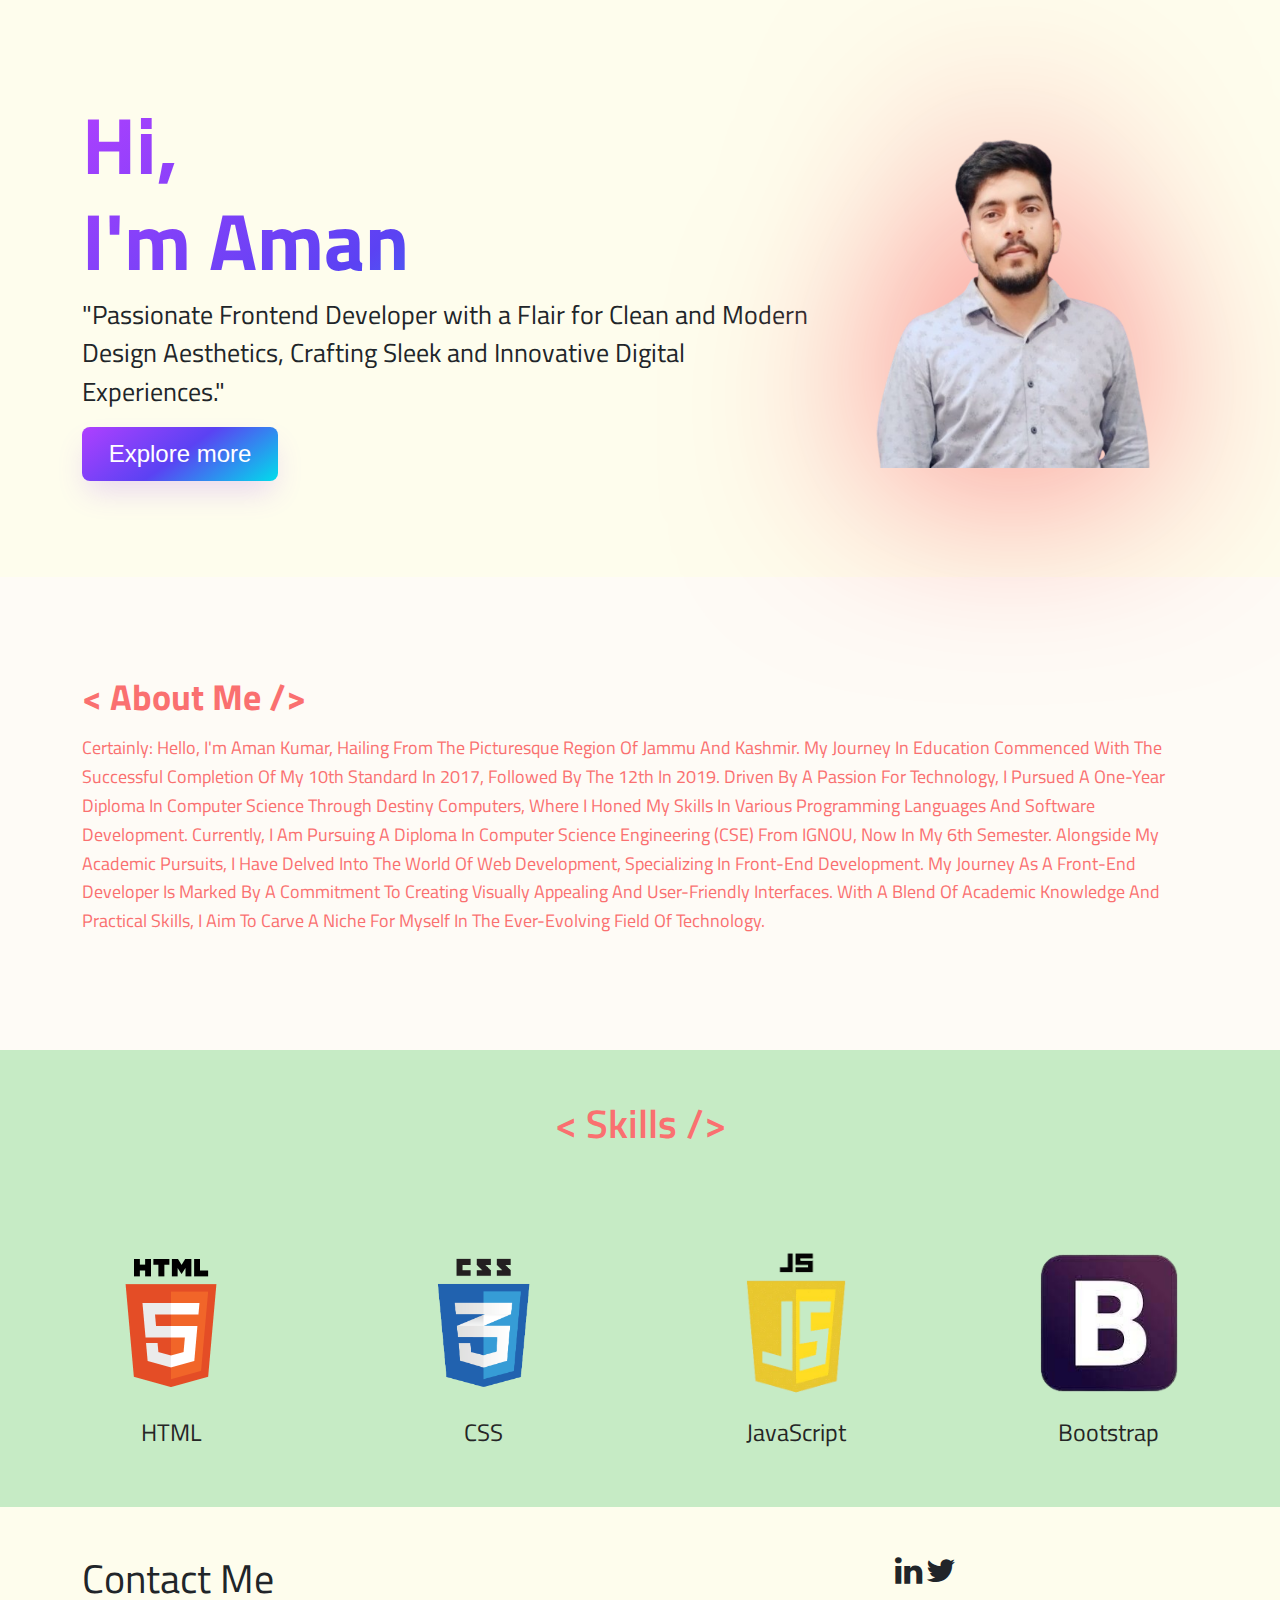
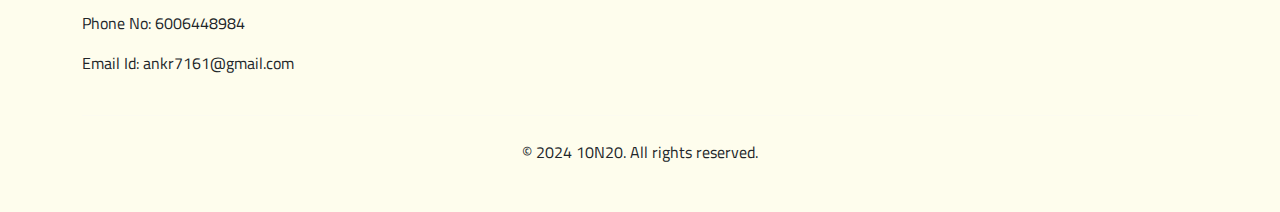
==== index.html @ c7c32749 "Add files via upload" ====
<!DOCTYPE html>
<html lang="en">
  <head>
    <meta charset="UTF-8" />
    <meta name="viewport" content="width=device-width, initial-scale=1.0" />
    <title>portfolio</title>
    <link rel="stylesheet" href="style.css" />
    <link
      href="https://cdn.jsdelivr.net/npm/bootstrap@5.3.3/dist/css/bootstrap.min.css"
      rel="stylesheet"
      integrity="sha384-QWTKZyjpPEjISv5WaRU9OFeRpok6YctnYmDr5pNlyT2bRjXh0JMhjY6hW+ALEwIH"
      crossorigin="anonymous"
    />
    <link rel="stylesheet" href="https://cdnjs.cloudflare.com/ajax/libs/font-awesome/4.7.0/css/font-awesome.min.css">

   

  </head>
  <body>
  
    <main>
      <section class="section-1 pt-5 pb-5" style="background-color: #FEFDED">
        <div class="container d-flex flex-wrap pt-5 pb-5">
          <div class="text-container col-lg-8">
            <h1>
              Hi, <br />
              I'm Aman
            </h1>
            <p>
              "Passionate Frontend Developer with a Flair for Clean and Modern
              Design Aesthetics, Crafting Sleek and Innovative Digital
              Experiences."
            </p>
            <button class="button-64">Explore more</button>
          </div>
          <div class="image-container col-lg-4">
            <img
              src="images/img-removebg-preview.png"
              alt="profilepic"
              class="image-responsive img-fluid"
            />
          </div>
        </div>
      </section>
      <!-- section2 -->
      <section class="section-2"  style="background-color: #FEFBF6;">
        <div class="container pt-5 pb-5">
          <div class="sec2-head text-left colourtext">
            <h1>< About me /></h1>
          </div>

          <div class="sec2-content text-left mt-3 colourtext">
<p>
    Certainly:
    
    Hello, I'm Aman Kumar, hailing from the picturesque region of Jammu and Kashmir. My journey in education commenced with the successful completion of my 10th standard in 2017, followed by the 12th in 2019. Driven by a passion for technology, I pursued a one-year diploma in Computer Science through Destiny Computers, where I honed my skills in various programming languages and software development. Currently, I am pursuing a diploma in Computer Science Engineering (CSE) from IGNOU, now in my 6th semester. Alongside my academic pursuits, I have delved into the world of web development, specializing in front-end development. My journey as a front-end developer is marked by a commitment to creating visually appealing and user-friendly interfaces. With a blend of academic knowledge and practical skills, I aim to carve a niche for myself in the ever-evolving field of technology.</p>
          </div>
        </div>
      </section>

      <section class="section-3 " style="background-color:  #C6EBC5">


        <div class="sec3-content">
          <div class="skill-section">
              <h1 class="heading colourtext">< Skills /></Skills></h1>
              <div class="skills-container">
                  <div class="skill-card">
                      <img src="images/html.png" class="skill-img" alt="">
                      <!-- <div class="skill-level">100%</div> -->
                      <h1 class="skill-name">HTML</h1>
                      <!-- <p class="skill-info">HTML (Hypertext Markup Language) is the standard markup language for creating web pages and web applications. It describes the structure of a web page semantically and is used along with CSS and JavaScript to enhance the appearance and functionality of web pages.</p> -->
                  </div>
                  <div class="skill-card">
                      <img src="images/css.png" class="skill-img" alt="">
                      <!-- <div class="skill-level">98%</div> -->
                      <h1 class="skill-name">CSS</h1>
                      <!-- <p class="skill-info">CSS (Cascading Style Sheets) is a style sheet language used for describing the presentation of a document written in HTML. It controls the layout, colors, fonts, and other visual aspects of a web page, allowing for the separation of content and presentation.</p> -->
                  </div>
                  <div class="skill-card">
                      <img src="images/js-removebg-preview.png" class="skill-img" alt="">
                      <!-- <div class="skill-level">70%</div> -->
                      <h1 class="skill-name">JavaScript</h1>
                      <!-- <p class="skill-info">JavaScript is a programming language commonly used in web development to create interactive effects within web browsers. It enables dynamic content, form validation, and interactive elements on web pages.</p> -->
                  </div>
                  <div class="skill-card">
                      <img src="images/download-removebg-preview (6).png" class="skill-img" alt="">
                      <!-- <div class="skill-level">69%</div> -->
                      <h1 class="skill-name">Bootstrap</h1>
                      <!-- <p class="skill-info">Bootstrap is a popular front-end framework for developing responsive and mobile-first websites. It provides pre-designed templates, CSS and JavaScript components, and utilities to streamline web development and ensure consistency across different devices and screen sizes.</p> -->
                  </div>
              </div>
          </div>
      </div>
      
      </section>
      
    </main>
    <footer  style="background-color: #FEFDED;" class=" text-dark py-5">
      <div class="container">
          <div class="row">
              <div class="col-md-6">
                  <h1>Contact Me</h1>
                  <p>Phone No: 6006448984</p>
                  <a href="mailto:ankr7161@gmail.com" class="text-dark" style="text-decoration: none;">
                      <p>Email Id: ankr7161@gmail.com</p>
                  </a>
              </div>
              <div class="col-md-6 text-center">
                  <a href="https://www.linkedin.com/in/aman-kumar-54877b290?utm_source=share&utm_campaign=share_via&utm_content=profile&utm_medium=android_app" class="text-dark"><i class="fa fa-linkedin fa-2x mr-3"></i></a>
                  <a href="https://twitter.com/AmanKumar7161" class="text-dark mt-3 mt-md-0"><i class="fa fa-twitter fa-2x mr-3"></i></a>
              </div>
          </div>
          <hr class="my-4 border-light"> <!-- Adding a decorative horizontal line -->
          <p class="text-center mb-0">© 2024 10N20. All rights reserved.</p>
      </div>
  </footer>
  
  
  

    <!-- script -->
    <script src="./script.js"></script>
    <!-- bootstrap -->
    <script
      src="https://cdn.jsdelivr.net/npm/bootstrap@5.3.3/dist/js/bootstrap.bundle.min.js"
      integrity="sha384-YvpcrYf0tY3lHB60NNkmXc5s9fDVZLESaAA55NDzOxhy9GkcIdslK1eN7N6jIeHz"
      crossorigin="anonymous"
    ></script>
  </body>
</html>
---- style.css ----
@import url('https://fonts.googleapis.com/css2?family=Fira+Code:wght@300..700&family=Manuale:ital,wght@0,300..800;1,300..800&family=PT+Sans:ital,wght@0,400;0,700;1,400;1,700&family=Poppins:ital,wght@0,100;0,200;0,300;0,400;0,500;0,600;0,700;0,800;0,900;1,100;1,200;1,300;1,400;1,500;1,600;1,700;1,800;1,900&family=Roboto:ital,wght@0,100;0,300;0,400;0,500;0,700;0,900;1,100;1,300;1,400;1,500;1,700;1,900&family=Teko:wght@300..700&family=Titillium+Web:ital,wght@0,200;0,300;0,400;0,600;0,700;0,900;1,200;1,300;1,400;1,600;1,700&display=swap');
*{
    margin: 0;
    padding: 0;
    
}
body{
    font-family: "Titillium Web", sans-serif !important;
}

html {
    scroll-behavior: smooth;
   }
.navbar{
    background-color: #252525 ;
}

.text-container > h1{
    font-size: 5rem;
    background: linear-gradient(144deg, #AF40FF, #5B42F3 50%, #00DDEB);
    -webkit-background-clip: text;
    -webkit-text-fill-color: transparent;
    /* For webkit browsers (Safari, Chrome) */
    background-clip: text;
    /* For Firefox */

    /* For Firefox */
    font-weight: 700;
}
.text-container > p {
    font-size: 1.6rem;
    font-weight: 500;
}


.button-64 {
  align-items: center;
  background-image: linear-gradient(144deg,#AF40FF, #5B42F3 50%,#00DDEB);
  border: 0;
  border-radius: 8px;
  box-shadow: rgba(151, 65, 252, 0.2) 0 15px 30px -5px;
  box-sizing: border-box;
  color: #FFFFFF;
  display: flex;
  font-family: Phantomsans, sans-serif;
  font-size: 20px;
  justify-content: center;
  line-height: 1em;
  max-width: 100%;
  min-width: 140px;
  padding: 15px ;
  text-decoration: none;
  user-select: none;
  -webkit-user-select: none;
  touch-action: manipulation;
  white-space: nowrap;
  cursor: pointer;
}

.button-64:active,
.button-64:hover {
  outline: 0;
}

.button-64 span {
  background-color: rgb(5, 6, 45);
  padding: 16px 24px;
  border-radius: 6px;
  width: 100%;
  height: 100%;
  transition: 300ms;
}

.button-64:hover span {
  background: none;
}

@media (min-width: 768px) {
  .button-64 {
    font-size: 24px;
    min-width: 196px;
  }
}
.colourtext{
    color: #FA7070 !important;
}

.image-responsive{
   filter:  drop-shadow(0px 0px 100px #FA7070)
}


/* section 2code */
.skill-card .skill-level{
    background: #14121228;
    border-color: #161414;
    color: #f7efef;
    
}





.section-2 {
    background-color: #f8f9fa; /* Light gray background color */
    padding: 50px 0; /* Padding for the top and bottom */
  }

  .sec2-head h1 {
     /* Blue color for the heading */
    font-size: 36px; /* Larger font size for the heading */
    text-transform: capitalize;
    font-weight: 700;

  }

  .sec2-content {
    font-size: 18px; /* Font size for the content */
    line-height: 1.6; /* Line height for better readability */
    color: #343a40; /* Text color */
    text-transform: capitalize;
    font-weight: 500;
  
  }
  /* skiills */
  .skill-section {
    position: relative;
    padding: 50px 0;
}

.heading {
    text-align: center;
    font-size: 40px;

    text-transform: capitalize;
    font-weight: 600;
    margin-bottom: 100px;
}

.skills-container {
    width: 100%;
    max-width: 1200px;
    margin: auto;
    display: grid;
    grid-template-columns: repeat(auto-fit, minmax(250px, 1fr));
    grid-gap: 50px;
    color: #fff;
}

.skill-card {
    position: relative;
}

.skill-img {
    display: block;
    margin: auto;
    height: 150px;
}

.skill-name {
    font-size: 24px;
    font-weight: 500;
    text-align: center;
    text-transform: capitalize;
    margin: 20px 0 10px;
    color: #252525;
}

.skill-info {
    text-align: center;
    opacity: 0.7;
    font-size: 16px;
    line-height: 24px;
}

.skill-level {
    position: absolute;
    top: -20px;
    right: 10px;
    width: 100px;
    height: 100px;
    display: flex;
    justify-content: center;
    align-items: center;
    font-size: 18px;
    border-radius: 50%;
    border: 8px solid;
}

@media (max-width: 768px) {
    .heading {
        font-size: 32px;
        margin-bottom: 30px;
    }

    .skills-container {
        grid-gap: 30px;
    }

    .skill-name {
        font-size: 20px;
        margin: 15px 0 5px;
    }

    .skill-info {
        font-size: 14px;
        line-height: 20px;
    }

    .skill-level {
        width: 80px;
        height: 80px;
        font-size: 16px;
    }
}
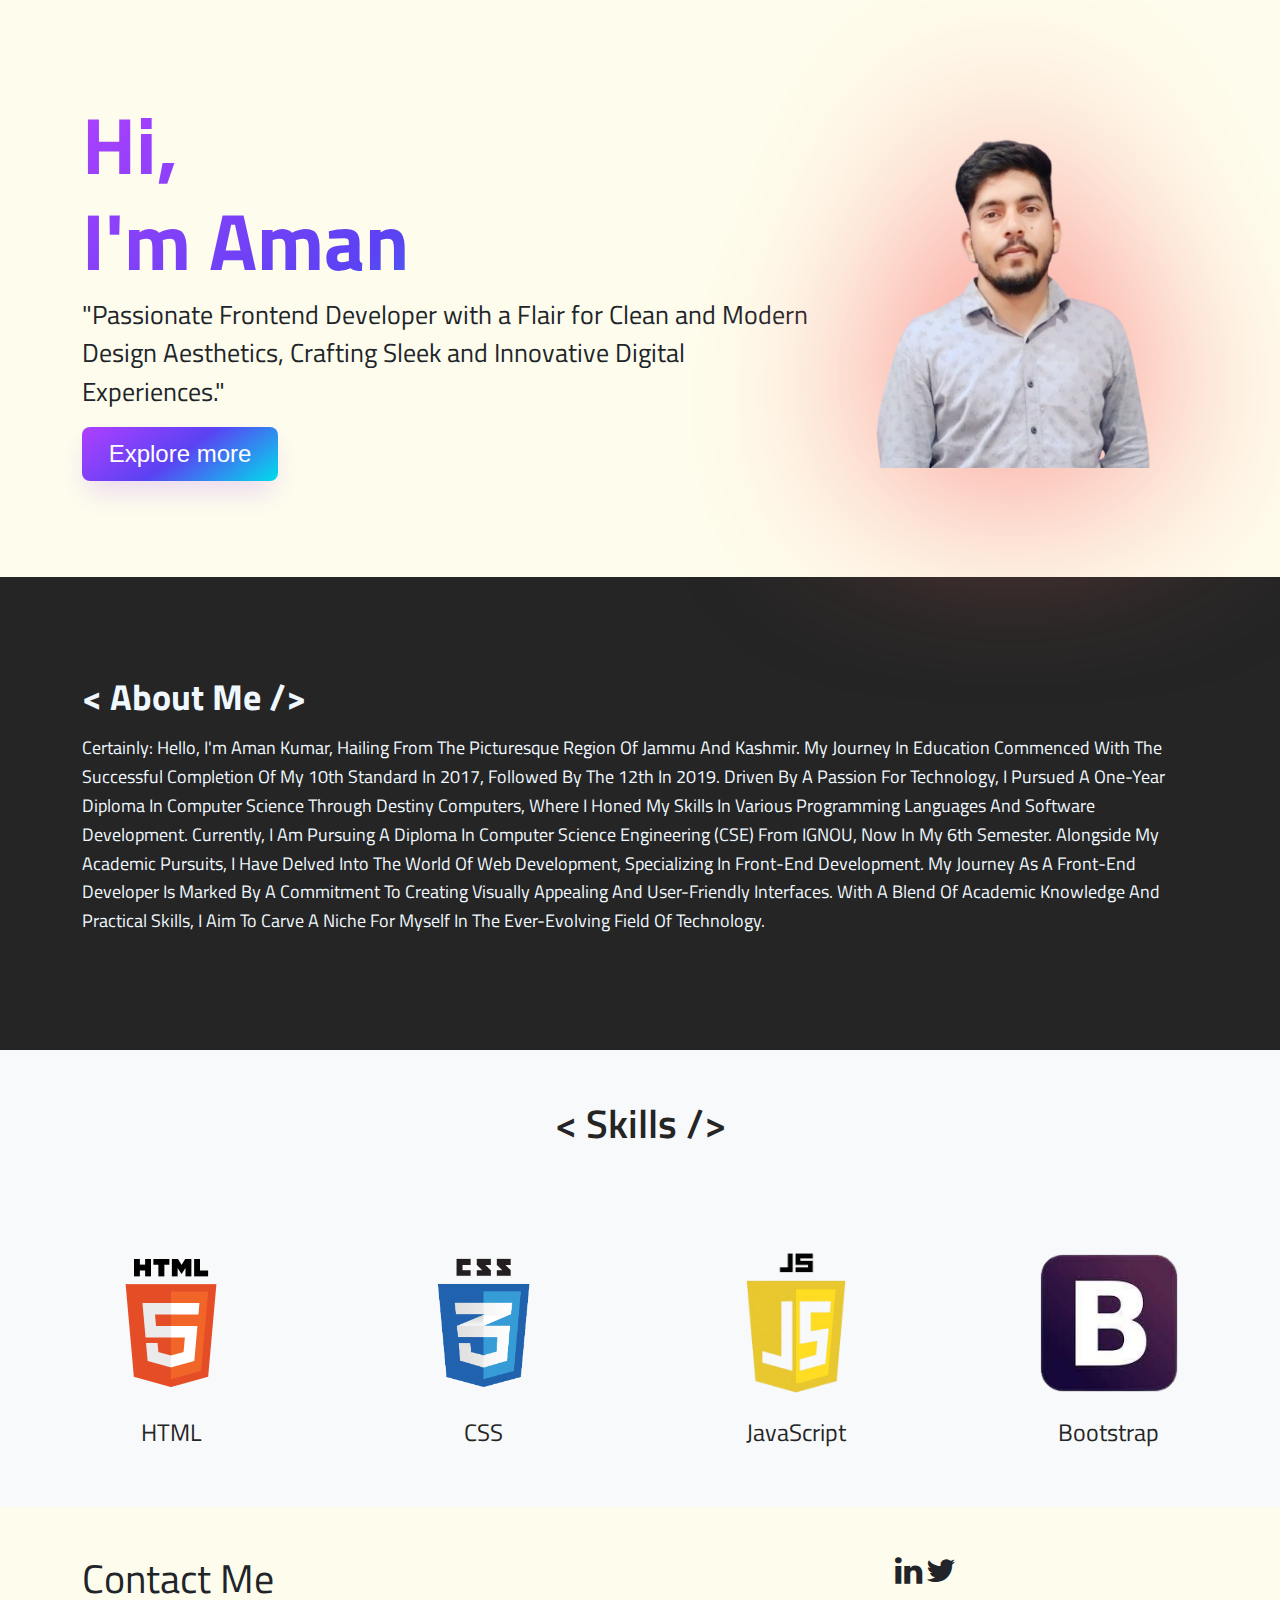
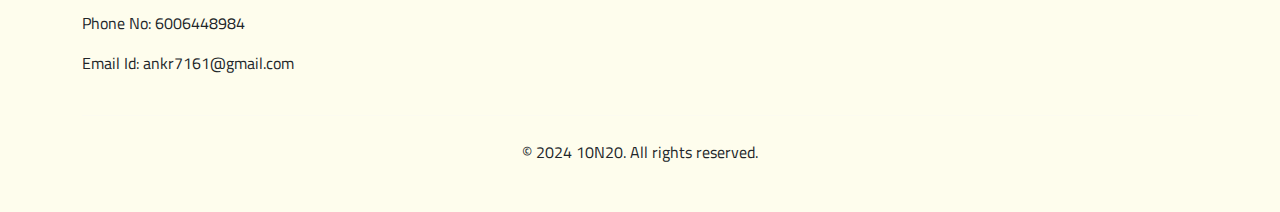
==== commit aaafc017: "Add files via upload" ====
--- a/index.html
+++ b/index.html
@@ -58,12 +58,12 @@
         </div>
       </section>
 
-      <section class="section-3 " style="background-color:  #C6EBC5">
+      <section class="section-3 " style="background-color:  #f8f9fa">
 
 
         <div class="sec3-content">
           <div class="skill-section">
-              <h1 class="heading colourtext">< Skills /></Skills></h1>
+              <h1 class="heading colourtext-1">< Skills /></Skills></h1>
               <div class="skills-container">
                   <div class="skill-card">
                       <img src="images/html.png" class="skill-img" alt="">
@@ -121,6 +121,8 @@
 
     <!-- script -->
     <script src="./script.js"></script>
+   
+
     <!-- bootstrap -->
     <script
       src="https://cdn.jsdelivr.net/npm/bootstrap@5.3.3/dist/js/bootstrap.bundle.min.js"
--- a/style.css
+++ b/style.css
@@ -84,7 +84,10 @@
   }
 }
 .colourtext{
-    color: #FA7070 !important;
+    color: aliceblue !important;
+}
+.colourtext-1{
+    color: #252525;
 }
 
 .image-responsive{
@@ -105,8 +108,10 @@
 
 
 .section-2 {
-    background-color: #f8f9fa; /* Light gray background color */
+    background-color: #252525 !important; /* Light gray background color */
     padding: 50px 0; /* Padding for the top and bottom */
+    /* background-attachment: fixed; background-position: center; background-repeat: no-repeat; background-size: cover; */
+
   }
 
   .sec2-head h1 {
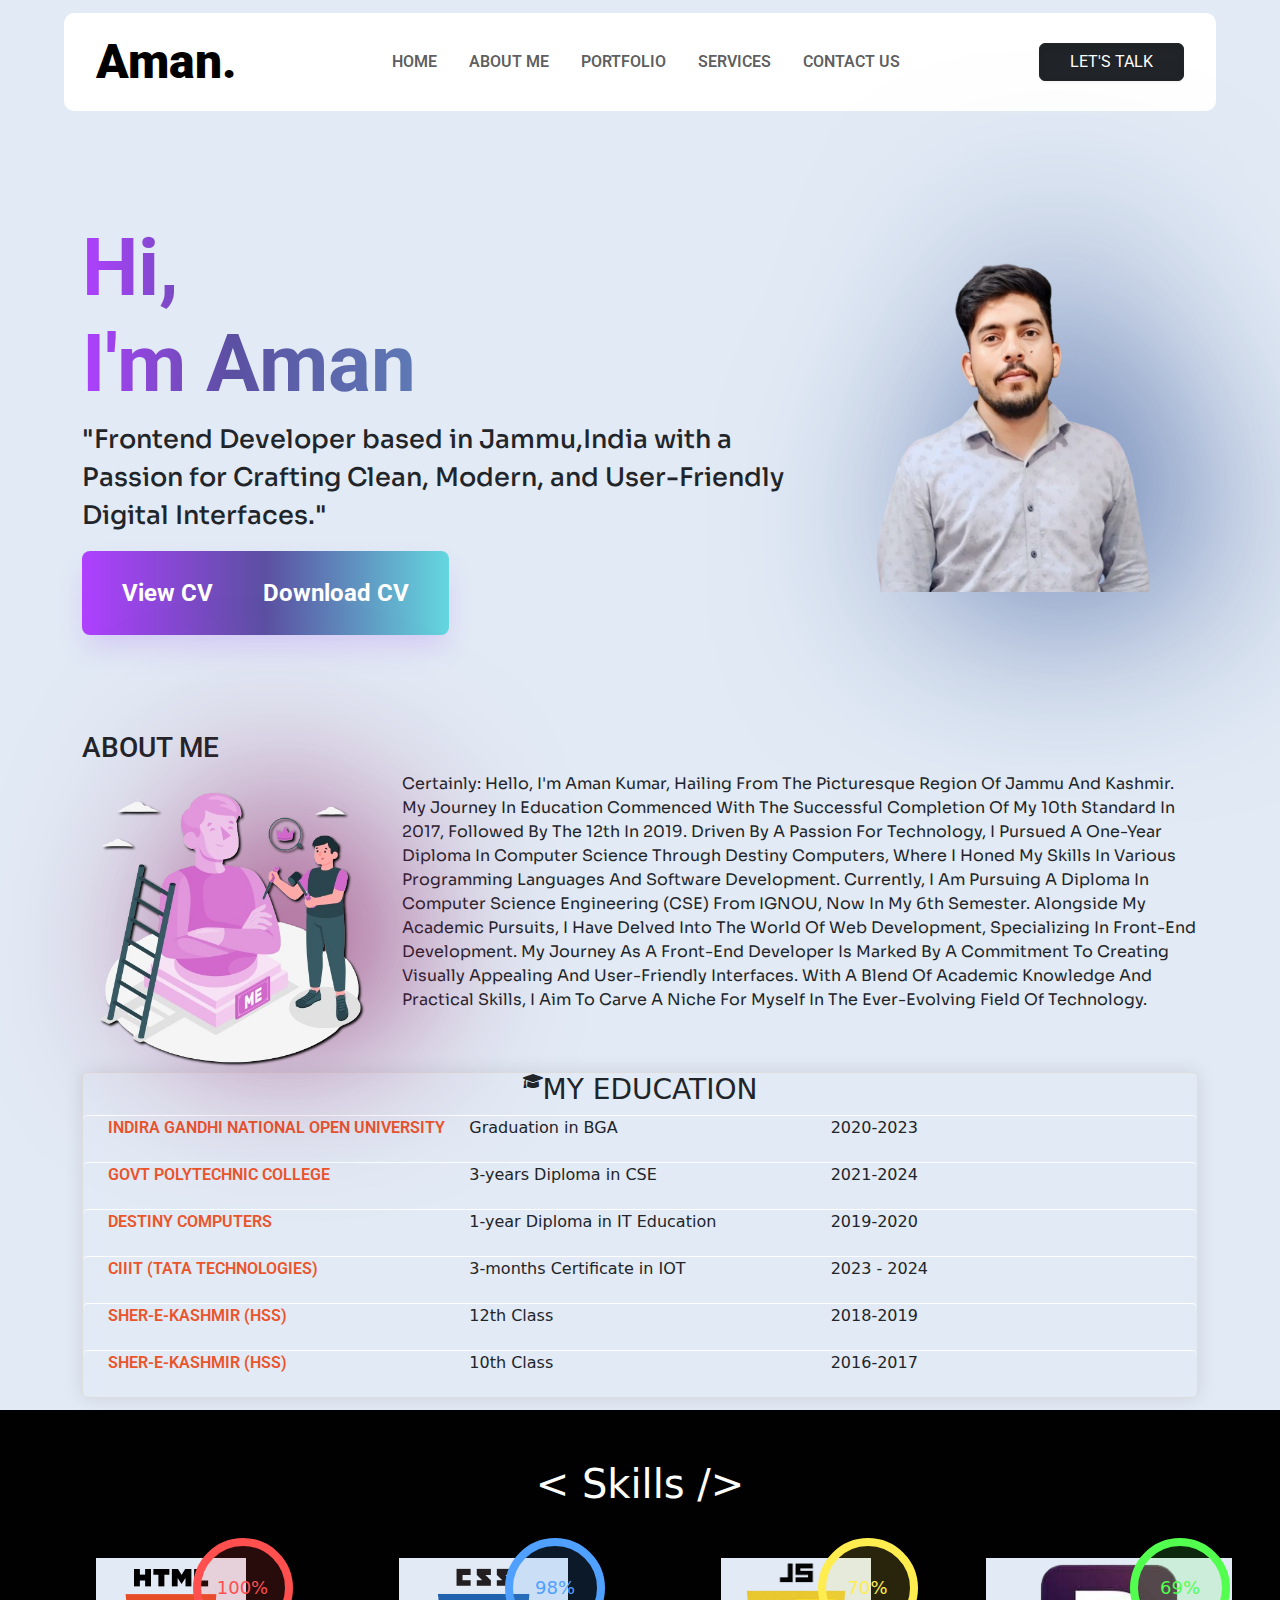
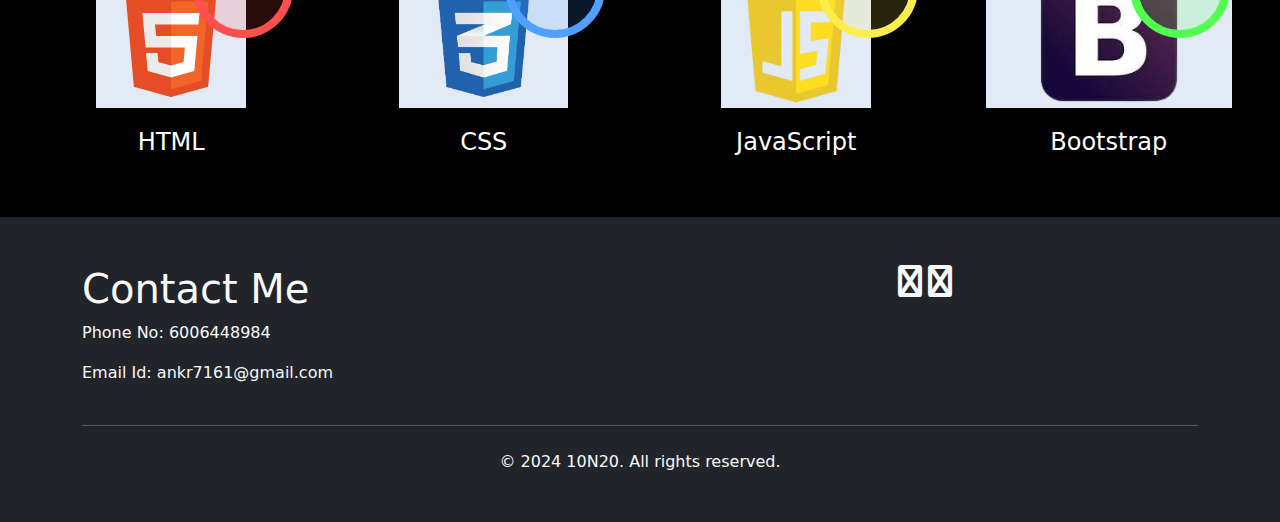
==== commit 902251e2: "Add files via upload" ====
--- a/index.html
+++ b/index.html
@@ -1,133 +1,368 @@
 <!DOCTYPE html>
 <html lang="en">
-  <head>
-    <meta charset="UTF-8" />
-    <meta name="viewport" content="width=device-width, initial-scale=1.0" />
-    <title>portfolio</title>
-    <link rel="stylesheet" href="style.css" />
-    <link
-      href="https://cdn.jsdelivr.net/npm/bootstrap@5.3.3/dist/css/bootstrap.min.css"
-      rel="stylesheet"
-      integrity="sha384-QWTKZyjpPEjISv5WaRU9OFeRpok6YctnYmDr5pNlyT2bRjXh0JMhjY6hW+ALEwIH"
-      crossorigin="anonymous"
-    />
-    <link rel="stylesheet" href="https://cdnjs.cloudflare.com/ajax/libs/font-awesome/4.7.0/css/font-awesome.min.css">
-
-   
-
-  </head>
-  <body>
+
+<head>
+  <meta charset="UTF-8" />
+  <meta name="viewport" content="width=device-width, initial-scale=1.0" />
+  <title>portfolio</title>
+  <link rel="stylesheet" href="style.css" />
+  <link href="https://cdn.jsdelivr.net/npm/bootstrap@5.3.3/dist/css/bootstrap.min.css" rel="stylesheet"
+    integrity="sha384-QWTKZyjpPEjISv5WaRU9OFeRpok6YctnYmDr5pNlyT2bRjXh0JMhjY6hW+ALEwIH" crossorigin="anonymous" />
+  <link rel="stylesheet" href="https://cdnjs.cloudflare.com/ajax/libs/font-awesome/4.7.0/css/font-awesome.min.css">
+
+  <link rel="stylesheet" href="https://cdnjs.cloudflare.com/ajax/libs/font-awesome/6.0.0-beta3/css/all.min.css">
+  <link
+    href="https://fonts.googleapis.com/css2?family=Roboto:wght@100;300;400;500;700;900&family=Open+Sans:wght@300;400;600;700;800&family=Sora:wght@300;400;500;600;700;800&display=swap"
+    rel="stylesheet">
+
+
+</head>
+
+<body>
+  <header>
+    <nav class="navbar navbar-expand-lg ">
+      <a class="navbar-brand" href="#">Aman.</a>
+      <button class="navbar-toggler" type="button" data-toggle="collapse" data-target="#navbarNav"
+        aria-controls="navbarNav" aria-expanded="false" aria-label="Toggle navigation">
+        <span class="navbar-toggler-icon"></span>
+      </button>
+      <div class="collapse navbar-collapse justify-content-between" id="navbarNav">
+        <ul class="navbar-nav mx-auto">
+          <li class="nav-item">
+            <a class="nav-link  " href="#home">HOME</a>
+          </li>
+          <li class="nav-item">
+            <a class="nav-link" href="about.html">ABOUT ME</a>
+          </li>
+          <li class="nav-item">
+            <a class="nav-link" href="#">PORTFOLIO</a>
+          </li>
+          <li class="nav-item">
+            <a class="nav-link" href="#">SERVICES</a>
+          </li>
+
+          <li class="nav-item">
+            <a class="nav-link" href="contact.html">CONTACT US</a>
+          </li>
+        </ul>
+        <a class="btn btn-dark custom-padding lettalk" href="#">Let's Talk</a>
+      </div>
+    </nav>
+
+
+  </header>
+  <main>
+    <section class="section-1 pt-5 pb-5 home" id="home">
+      <div class="container d-flex flex-wrap pt-5 pb-5">
+        <div class="text-container col-lg-8">
+          <h1>
+            Hi, <br />
+            I'm Aman
+          </h1>
+          <p>
+            "Frontend Developer based in Jammu,India with a Passion for Crafting Clean, Modern, and User-Friendly
+            Digital Interfaces."
+          </p>
+          <button class="button-64">
+            <h1></h1>
+            <a href="images/Aman.cvsw.pdf" target="_blank" class="view-btn">View CV</a>
+            <a href="images/Aman.cvsw.pdf" download class="download-btn">Download CV</a>
+          </button>
+        </div>
+        <div class="image-container col-lg-4">
+          <img src="images/img.png" alt="profilepic" class="image-responsive img-fluid" />
+        </div>
+      </div>
+    </section>
+    <!-- section2 -->
+
+
+
+
+
+    <section class="about">
+      <div class="container my-0">
+        <div class="column">
+          <div class="col-md-12 mb-3">
+            <div class="box box1 ">
+              <h3>ABOUT ME</h3>
+              <div class="content">
+                <div class="about-img">
+                  <img src="images/about.png" alt="About Image" srcset="">
+                </div>
+                
+                <div class="about-para">
+                  <p>Certainly: Hello, I'm Aman Kumar, Hailing From The Picturesque Region Of Jammu And Kashmir. My
+                    Journey
+                    In Education Commenced With The Successful Completion Of My 10th Standard In 2017, Followed By The
+                    12th
+                    In 2019. Driven By A Passion For Technology, I Pursued A One-Year Diploma In Computer Science
+                    Through
+                    Destiny Computers, Where I Honed My Skills In Various Programming Languages And Software
+                    Development.
+                    Currently, I Am Pursuing A Diploma In Computer Science Engineering (CSE) From IGNOU, Now In My 6th
+                    Semester. Alongside My Academic Pursuits, I Have Delved Into The World Of Web Development,
+                    Specializing
+                    In Front-End Development. My Journey As A Front-End Developer Is Marked By A Commitment To Creating
+                    Visually Appealing And User-Friendly Interfaces. With A Blend Of Academic Knowledge And Practical
+                    Skills, I Aim To Carve A Niche For Myself In The Ever-Evolving Field Of Technology.
+                  </p>
+                </div>
+              </div>
+            </div>
+            <div class="col-md-13 mb-3">
+              <div class="box box2">
+
+
+                <div class="row">
+                  <!-- Education Box -->
+                  <div class="col-md-12 custom-width mb-3">
+                    <div class="inner-box">
+                      <div class="edu">
+                        <i class="fa-solid fa-graduation-cap"></i>
+                        <h3>MY EDUCATION</h3>
+                      </div>
+                      <div class="education-details">
+                        <!-- Detail Row 1 -->
+                        <div class="detail-row">
+                          <div class="detail-item">
+                            <p class="institutes">Indira Gandhi National Open University </p>
+                          </div>
+                          <div class="detail-item">
+                            <p>Graduation in BGA</p>
+                          </div>
+                          <div class="detail-item">
+                            <p>2020-2023</p>
+                          </div>
+                        </div>
+                        <!-- Detail Row 2 -->
+                        <div class="detail-row">
+                          <div class="detail-item">
+                            <p class="institutes">Govt Polytechnic College </p>
+                          </div>
+                          <div class="detail-item">
+                            <p>3-years Diploma in CSE</p>
+                          </div>
+                          <div class="detail-item">
+                            <p>2021-2024</p>
+                          </div>
+                        </div>
+                        <!-- Detail Row 3 -->
+                        <div class="detail-row">
+                          <div class="detail-item">
+                            <p class="institutes">Destiny Computers </p>
+                          </div>
+                          <div class="detail-item">
+                            <p>1-year Diploma in IT Education</p>
+                          </div>
+                          <div class="detail-item">
+                            <p>2019-2020</p>
+                          </div>
+                        </div>
+                        <!-- Detail Row 4 -->
+                        <div class="detail-row">
+                          <div class="detail-item">
+                            <p class="institutes">CIIIT (Tata Technologies) </p>
+                          </div>
+                          <div class="detail-item">
+                            <p>3-months Certificate in IOT</p>
+                          </div>
+                          <div class="detail-item">
+                            <p> 2023 - 2024</p>
+                          </div>
+                        </div>
+                        <!-- Detail Row 5 -->
+                        <div class="detail-row">
+                          <div class="detail-item">
+                            <p class="institutes">Sher-e-Kashmir (HSS) </p>
+                          </div>
+                          <div class="detail-item">
+                            <p>12th Class</p>
+                          </div>
+                          <div class="detail-item">
+                            <p>2018-2019</p>
+                          </div>
+                        </div>
+                        <!-- Detail Row 6 -->
+                        <div class="detail-row">
+                          <div class="detail-item">
+                            <p class="institutes">Sher-e-Kashmir (HSS)</p>
+                          </div>
+                          <div class="detail-item">
+                            <p>10th Class</p>
+                          </div>
+                          <div class="detail-item">
+                            <p>2016-2017</p>
+                          </div>
+                        </div>
+                      </div>
+                    </div>
+                  </div>
+
+
+                  <!-- <div class="col-md-10 custom-width mb-3">
+                  <div class="inner-box">
+                    <div class="edu">
+                      <i class="fa-solid fa-bag-shopping"></i>
+                      <h3>MY EDUCATION</h3>
+                    </div>
+                    <div class="education-details">
+                      <div class="detail-row">
+                        <div class="detail-item">
+                          <p class="institutes">Indira Gandhi National Open University </p>
+                        </div>
+                        <div class="detail-item">
+                          <p>Graduation in BGA</p>
+                        </div>
+                        <div class="detail-item">
+                          <p>2020-2023</p>
+                        </div>
+                      </div>
+                      <div class="detail-row">
+                        <div class="detail-item">
+                          <p class="institutes">Govt Polytechnic College </p>
+                        </div>
+                        <div class="detail-item">
+                          <p>3-years Diploma in CSE</p>
+                        </div>
+                        <div class="detail-item">
+                          <p>2021-2024</p>
+                        </div>
+                      </div>
+                      <div class="detail-row">
+                        <div class="detail-item">
+                          <p class="institutes">Destiny Computers </p>
+                        </div>
+                        <div class="detail-item">
+                          <p>1-year Diploma in IT Education</p>
+                        </div>
+                        <div class="detail-item">
+                          <p>2019-2020</p>
+                        </div>
+                      </div>
+                      <div class="detail-row">
+                        <div class="detail-item">
+                          <p class="institutes">CIIIT (Tata Technologies) </p>
+                        </div>
+                        <div class="detail-item">
+                          <p>3-months Certificate in IOT</p>
+                        </div>
+                        <div class="detail-item">
+                          <p> 2023 - 2024</p>
+                        </div>
+                      </div>
+                      <div class="detail-row">
+                        <div class="detail-item">
+                          <p class="institutes">Sher-e-Kashmir (HSS) </p>
+                        </div>
+                        <div class="detail-item">
+                          <p>12th Class</p>
+                        </div>
+                        <div class="detail-item">
+                          <p>2018-2019</p>
+                        </div>
+                      </div>
+                      <div class="detail-row">
+                        <div class="detail-item">
+                          <p class="institutes">Sher-e-Kashmir (HSS)</p>
+                        </div>
+                        <div class="detail-item">
+                          <p>10th Class</p>
+                        </div>
+                        <div class="detail-item">
+                          <p>2016-2017</p>
+                        </div>
+                      </div>
+                    </div>
+                  </div>
+                </div> -->
+
+                  <!-- Experience Box -->
+
+                </div>
+              </div>
+    </section>
+
+
+
+
+
+
+    <section class="section-3 bg-primary ">
+
+
+      <div class="sec3-content">
+        <div class="skill-section">
+          <h1 class="heading">
+            < Skills />
+            </Skills>
+          </h1>
+          <div class="skills-container">
+            <div class="skill-card">
+              <img src="images/html.png" class="skill-img" alt="">
+              <div class="skill-level">100%</div>
+              <h1 class="skill-name">HTML</h1>
+              <!-- <p class="skill-info">HTML (Hypertext Markup Language) is the standard markup language for creating web pages and web applications. It describes the structure of a web page semantically and is used along with CSS and JavaScript to enhance the appearance and functionality of web pages.</p> -->
+            </div>
+            <div class="skill-card">
+              <img src="images/css.png" class="skill-img" alt="">
+              <div class="skill-level">98%</div>
+              <h1 class="skill-name">CSS</h1>
+              <!-- <p class="skill-info">CSS (Cascading Style Sheets) is a style sheet language used for describing the presentation of a document written in HTML. It controls the layout, colors, fonts, and other visual aspects of a web page, allowing for the separation of content and presentation.</p> -->
+            </div>
+            <div class="skill-card">
+              <img src="images/js-removebg-preview.png" class="skill-img" alt="">
+              <div class="skill-level">70%</div>
+              <h1 class="skill-name">JavaScript</h1>
+              <!-- <p class="skill-info">JavaScript is a programming language commonly used in web development to create interactive effects within web browsers. It enables dynamic content, form validation, and interactive elements on web pages.</p> -->
+            </div>
+            <div class="skill-card">
+              <img src="images/download-removebg-preview (6).png" class="skill-img" alt="">
+              <div class="skill-level">69%</div>
+              <h1 class="skill-name">Bootstrap</h1>
+              <!-- <p class="skill-info">Bootstrap is a popular front-end framework for developing responsive and mobile-first websites. It provides pre-designed templates, CSS and JavaScript components, and utilities to streamline web development and ensure consistency across different devices and screen sizes.</p> -->
+            </div>
+          </div>
+        </div>
+      </div>
+
+    </section>
+
+  </main>
+
   
-    <main>
-      <section class="section-1 pt-5 pb-5" style="background-color: #FEFDED">
-        <div class="container d-flex flex-wrap pt-5 pb-5">
-          <div class="text-container col-lg-8">
-            <h1>
-              Hi, <br />
-              I'm Aman
-            </h1>
-            <p>
-              "Passionate Frontend Developer with a Flair for Clean and Modern
-              Design Aesthetics, Crafting Sleek and Innovative Digital
-              Experiences."
-            </p>
-            <button class="button-64">Explore more</button>
-          </div>
-          <div class="image-container col-lg-4">
-            <img
-              src="images/img-removebg-preview.png"
-              alt="profilepic"
-              class="image-responsive img-fluid"
-            />
-          </div>
-        </div>
-      </section>
-      <!-- section2 -->
-      <section class="section-2"  style="background-color: #FEFBF6;">
-        <div class="container pt-5 pb-5">
-          <div class="sec2-head text-left colourtext">
-            <h1>< About me /></h1>
-          </div>
-
-          <div class="sec2-content text-left mt-3 colourtext">
-<p>
-    Certainly:
-    
-    Hello, I'm Aman Kumar, hailing from the picturesque region of Jammu and Kashmir. My journey in education commenced with the successful completion of my 10th standard in 2017, followed by the 12th in 2019. Driven by a passion for technology, I pursued a one-year diploma in Computer Science through Destiny Computers, where I honed my skills in various programming languages and software development. Currently, I am pursuing a diploma in Computer Science Engineering (CSE) from IGNOU, now in my 6th semester. Alongside my academic pursuits, I have delved into the world of web development, specializing in front-end development. My journey as a front-end developer is marked by a commitment to creating visually appealing and user-friendly interfaces. With a blend of academic knowledge and practical skills, I aim to carve a niche for myself in the ever-evolving field of technology.</p>
-          </div>
-        </div>
-      </section>
-
-      <section class="section-3 " style="background-color:  #f8f9fa">
-
-
-        <div class="sec3-content">
-          <div class="skill-section">
-              <h1 class="heading colourtext-1">< Skills /></Skills></h1>
-              <div class="skills-container">
-                  <div class="skill-card">
-                      <img src="images/html.png" class="skill-img" alt="">
-                      <!-- <div class="skill-level">100%</div> -->
-                      <h1 class="skill-name">HTML</h1>
-                      <!-- <p class="skill-info">HTML (Hypertext Markup Language) is the standard markup language for creating web pages and web applications. It describes the structure of a web page semantically and is used along with CSS and JavaScript to enhance the appearance and functionality of web pages.</p> -->
-                  </div>
-                  <div class="skill-card">
-                      <img src="images/css.png" class="skill-img" alt="">
-                      <!-- <div class="skill-level">98%</div> -->
-                      <h1 class="skill-name">CSS</h1>
-                      <!-- <p class="skill-info">CSS (Cascading Style Sheets) is a style sheet language used for describing the presentation of a document written in HTML. It controls the layout, colors, fonts, and other visual aspects of a web page, allowing for the separation of content and presentation.</p> -->
-                  </div>
-                  <div class="skill-card">
-                      <img src="images/js-removebg-preview.png" class="skill-img" alt="">
-                      <!-- <div class="skill-level">70%</div> -->
-                      <h1 class="skill-name">JavaScript</h1>
-                      <!-- <p class="skill-info">JavaScript is a programming language commonly used in web development to create interactive effects within web browsers. It enables dynamic content, form validation, and interactive elements on web pages.</p> -->
-                  </div>
-                  <div class="skill-card">
-                      <img src="images/download-removebg-preview (6).png" class="skill-img" alt="">
-                      <!-- <div class="skill-level">69%</div> -->
-                      <h1 class="skill-name">Bootstrap</h1>
-                      <!-- <p class="skill-info">Bootstrap is a popular front-end framework for developing responsive and mobile-first websites. It provides pre-designed templates, CSS and JavaScript components, and utilities to streamline web development and ensure consistency across different devices and screen sizes.</p> -->
-                  </div>
-              </div>
-          </div>
+  <footer class="bg-dark text-light py-5">
+    <div class="container">
+      <div class="row">
+        <div class="col-md-6">
+          <h1>Contact Me</h1>
+          <p>Phone No: 6006448984</p>
+          <a href="mailto:ankr7161@gmail.com" class="text-light" style="text-decoration: none;">
+            <p>Email Id: ankr7161@gmail.com</p>
+          </a>
+        </div>
+        <div class="col-md-6 text-center">
+          <a href="https://www.linkedin.com/in/aman-kumar-54877b290?utm_source=share&utm_campaign=share_via&utm_content=profile&utm_medium=android_app"
+            class="text-light"><i class="fa fa-linkedin fa-2x mr-3"></i></a>
+          <a href="https://twitter.com/AmanKumar7161" class="text-light mt-3 mt-md-0"><i
+              class="fa fa-twitter fa-2x mr-3"></i></a>
+        </div>
       </div>
-      
-      </section>
-      
-    </main>
-    <footer  style="background-color: #FEFDED;" class=" text-dark py-5">
-      <div class="container">
-          <div class="row">
-              <div class="col-md-6">
-                  <h1>Contact Me</h1>
-                  <p>Phone No: 6006448984</p>
-                  <a href="mailto:ankr7161@gmail.com" class="text-dark" style="text-decoration: none;">
-                      <p>Email Id: ankr7161@gmail.com</p>
-                  </a>
-              </div>
-              <div class="col-md-6 text-center">
-                  <a href="https://www.linkedin.com/in/aman-kumar-54877b290?utm_source=share&utm_campaign=share_via&utm_content=profile&utm_medium=android_app" class="text-dark"><i class="fa fa-linkedin fa-2x mr-3"></i></a>
-                  <a href="https://twitter.com/AmanKumar7161" class="text-dark mt-3 mt-md-0"><i class="fa fa-twitter fa-2x mr-3"></i></a>
-              </div>
-          </div>
-          <hr class="my-4 border-light"> <!-- Adding a decorative horizontal line -->
-          <p class="text-center mb-0">© 2024 10N20. All rights reserved.</p>
-      </div>
+      <hr class="my-4 border-light"> <!-- Adding a decorative horizontal line -->
+      <p class="text-center mb-0">© 2024 10N20. All rights reserved.</p>
+    </div>
   </footer>
-  
-  
-  
-
-    <!-- script -->
-    <script src="./script.js"></script>
-   
-
-    <!-- bootstrap -->
-    <script
-      src="https://cdn.jsdelivr.net/npm/bootstrap@5.3.3/dist/js/bootstrap.bundle.min.js"
-      integrity="sha384-YvpcrYf0tY3lHB60NNkmXc5s9fDVZLESaAA55NDzOxhy9GkcIdslK1eN7N6jIeHz"
-      crossorigin="anonymous"
-    ></script>
-  </body>
-</html>
+
+
+
+
+  <!-- script -->
+  <script src="./script.js"></script>
+  <!-- bootstrap -->
+  <script src="https://code.jquery.com/jquery-3.5.1.slim.min.js"></script>
+  <script src="https://cdn.jsdelivr.net/npm/@popperjs/core@2.5.3/dist/umd/popper.min.js"></script>
+  <script src="https://stackpath.bootstrapcdn.com/bootstrap/4.5.2/js/bootstrap.min.js"></script>
+
+</body>
+
+</html>--- a/style.css
+++ b/style.css
@@ -1,25 +1,203 @@
 
 
-@import url('https://fonts.googleapis.com/css2?family=Fira+Code:wght@300..700&family=Manuale:ital,wght@0,300..800;1,300..800&family=PT+Sans:ital,wght@0,400;0,700;1,400;1,700&family=Poppins:ital,wght@0,100;0,200;0,300;0,400;0,500;0,600;0,700;0,800;0,900;1,100;1,200;1,300;1,400;1,500;1,600;1,700;1,800;1,900&family=Roboto:ital,wght@0,100;0,300;0,400;0,500;0,700;0,900;1,100;1,300;1,400;1,500;1,700;1,900&family=Teko:wght@300..700&family=Titillium+Web:ital,wght@0,200;0,300;0,400;0,600;0,700;0,900;1,200;1,300;1,400;1,600;1,700&display=swap');
+
+
+
+
+body {
+    font-family: 'Roboto', 'Open Sans', sans-serif;
+    background-color: var(--background);
+}
+
+
+
 *{
     margin: 0;
     padding: 0;
-    
-}
-body{
-    font-family: "Titillium Web", sans-serif !important;
-}
+  
+}
+/* body{
+  font-family: "Helvetica Neue", Helvetica, Arial, sans-serif !important; } */
 
 html {
     scroll-behavior: smooth;
    }
-.navbar{
-    background-color: #252525 ;
-}
+
+   /* custom.css */
+:root {
+  --red: #ea552b;
+  --green: #32cd32;
+  --blue: #1e90ff;
+  --white: #ffffff;
+  --black: #010101;
+  --background: #e2eaf5;
+  --hover-color: #ea552b;
+
+  /* font-family */
+  --primary-font: 'Roboto', sans-serif;
+    --secondary-font: 'Open Sans', sans-serif;
+    --text-font: 'Sora', sans-serif;
+  }
+
+
+ul li {
+  list-style: none;
+  display: inline-block;
+}
+ul li a {
+  text-decoration: none;
+  position: relative;
+  padding: 15px 10px;
+  font-size: 18px;
+  display: block;
+  font-family:var(--primary-font)
+
+}
+ul li a + a {
+  margin-left: 16px;
+}
+ul li a::after {
+  content: '';
+  position: absolute;
+  left: 0px;
+  bottom: 0px;
+  width: 100%;
+  height: 4px;
+  background-color:var(--red);
+  transform-origin: bottom right;
+  transition: transform 0.5s ease;
+  transform: scaleX(0);
+}
+ul a:hover::after {
+  transform-origin: bottom left;
+  transform: scaleX(1);
+}
+
+/* SECTION-NAVBAR start */
+
+
+header{
+    padding: 1% 5%;
+    background-color: var(--background);
+    
+    
+}
+
+.navbar {
+    padding: 0.5rem 2rem !important; /* Adjust padding as needed */
+    background-color: var(--white);
+    border-radius: 10px;
+    position: sticky !important;
+  }
+  
+  .navbar>a{
+    font-family: var(--primary-font);
+    font-weight: 900;
+
+  }
+  .navbar-nav {
+    margin: 0;
+  }
+  
+  .navbar-brand {
+    font-weight: bold;
+    font-size: 3rem  !important;
+  }
+  
+  .nav-link {
+    font-size: 1rem !important;
+    font-weight: 600 !important;
+    margin: 0 0.5rem; /* Add some spacing between the links */
+  }
+  
+  .nav-link.active {
+    color: #ff4500; /* Active link color */
+  }
+  
+  .btn-dark {
+    border-radius: 25px;
+    padding: 0.5rem 1.5rem;
+    font-family: var(--primary-font) !important;
+
+  }
+  
+  .nav-item a:hover{
+    color: var(--hover-color);
+  }
+  .btn{
+    background-color: #fff;
+    padding: 0.8em 1.5em;
+    border-radius: 20em;
+    border: none;
+    user-select: none;
+    cursor: pointer;
+    font-size: 20px;
+    transition: all 100ms linear;
+    color: #0ebac5;
+    position: relative;
+    box-shadow: inset 0 4px 6px -1px rgb(0 0 0 / 0.1), 
+    0 2px 4px -2px rgb(0 0 0 / 0.1);
+    text-transform: uppercase;
+
+}
+
+.btn:active {
+    box-shadow: inset 0 0 0 4px #043b3f6b;
+}
+
+.btn::before {
+    content: "";
+    width: 100%;
+    height: 100%;
+    background-color:var(--hover-color);
+    position: absolute;
+    border-radius: inherit;
+    z-index: -1;
+    top: 0;
+    left: 0;
+    transition: all 500ms ease-in-out;
+    opacity: 0;
+    animation: flash 100ms ease-in-out;
+    transform: scaleX(2) scaleY(2);
+}
+
+.btn:hover::before {
+    opacity: 1;
+    transform: scaleX(1) scaleY(1);
+}
+
+@keyframes flash {
+    0%{
+        opacity: 1;
+        transform: translate(45px);
+    }
+    100%{
+        opacity: 0;
+        transform: translate(0);
+    }
+}
+  .custom-padding {
+    padding-left: 30px !important;
+    padding-right: 30px !important;
+}
+
+
+
+/* SECTION-NAVBAR end*/
+
+
+
+
+/* swction home start */
+
+.home{
+  background-color: var(--background);
+}
+
 
 .text-container > h1{
     font-size: 5rem;
-    background: linear-gradient(144deg, #AF40FF, #5B42F3 50%, #00DDEB);
+    background: linear-gradient(90deg, #AF40FF,#5b50a2 20%,#64d7df);
     -webkit-background-clip: text;
     -webkit-text-fill-color: transparent;
     /* For webkit browsers (Safari, Chrome) */
@@ -28,23 +206,37 @@
 
     /* For Firefox */
     font-weight: 700;
+    font-family: var(--primary-font);
+
 }
 .text-container > p {
     font-size: 1.6rem;
     font-weight: 500;
-}
+    font-family: var(--text-font);
+
+}
+
+.view-btn, .download-btn {
+  padding: 10px 20px;
+  margin: 5px;
+  text-decoration: none;
+  color: white;
+  border-radius: 5px;
+  font-weight: bold;
+}
+.view-btn:hover, .download-btn:hover {
+color: var(--background);    }
 
 
 .button-64 {
   align-items: center;
-  background-image: linear-gradient(144deg,#AF40FF, #5B42F3 50%,#00DDEB);
+  background-image: linear-gradient(90deg,#AF40FF, #5b50a2 50%,#64d7df);
   border: 0;
   border-radius: 8px;
   box-shadow: rgba(151, 65, 252, 0.2) 0 15px 30px -5px;
   box-sizing: border-box;
   color: #FFFFFF;
   display: flex;
-  font-family: Phantomsans, sans-serif;
   font-size: 20px;
   justify-content: center;
   line-height: 1em;
@@ -57,6 +249,7 @@
   touch-action: manipulation;
   white-space: nowrap;
   cursor: pointer;
+  font-family: var(--primary-font);
 }
 
 .button-64:active,
@@ -83,42 +276,61 @@
     min-width: 196px;
   }
 }
-.colourtext{
-    color: aliceblue !important;
-}
-.colourtext-1{
-    color: #252525;
-}
 
 .image-responsive{
-   filter:  drop-shadow(0px 0px 100px #FA7070)
-}
-
+   filter:  drop-shadow(50px 0px 100px #052b7cbb)
+}
+
+/* swction home end */
 
 /* section 2code */
-.skill-card .skill-level{
-    background: #14121228;
-    border-color: #161414;
-    color: #f7efef;
-    
-}
-
-
-
-
+.about{
+  margin-bottom: -20px;
+}
+
+.skill-section{
+  background-color:var(--black);
+ 
+}
+.skill-card:nth-child(1) .skill-level{
+    background: #ff4f4f28;
+    border-color: #ff4f4f;
+    color: #ff4f4f;
+}
+
+.skill-card:nth-child(2) .skill-level{
+    background: #4fa0ff28;
+    border-color: #4fa0ff;
+    color: #4fa0ff;
+}
+
+.skill-card:nth-child(3) .skill-level{
+    background: #ffed4f28;
+    border-color: #ffed4f;
+    color: #ffed4f;
+}
+
+.skill-card:nth-child(4) .skill-level{
+    background: #52ff4f28;
+    border-color: #52ff4f;
+    color: #52ff4f;
+}
+
+.skill-card:nth-child(5) .skill-level{
+    background: #4fdfff28;
+    border-color: #4fdfff;
+    color: #4fdfff;
+}
 
 .section-2 {
-    background-color: #252525 !important; /* Light gray background color */
+    background-color: #f8f9fa; /* Light gray background color */
     padding: 50px 0; /* Padding for the top and bottom */
-    /* background-attachment: fixed; background-position: center; background-repeat: no-repeat; background-size: cover; */
-
   }
 
   .sec2-head h1 {
-     /* Blue color for the heading */
+    color: #007bff; /* Blue color for the heading */
     font-size: 36px; /* Larger font size for the heading */
     text-transform: capitalize;
-    font-weight: 700;
 
   }
 
@@ -127,7 +339,6 @@
     line-height: 1.6; /* Line height for better readability */
     color: #343a40; /* Text color */
     text-transform: capitalize;
-    font-weight: 500;
   
   }
   /* skiills */
@@ -139,10 +350,10 @@
 .heading {
     text-align: center;
     font-size: 40px;
-
+    color: #fff;
     text-transform: capitalize;
-    font-weight: 600;
-    margin-bottom: 100px;
+    font-weight: 300;
+    margin-bottom: 50px;
 }
 
 .skills-container {
@@ -163,15 +374,15 @@
     display: block;
     margin: auto;
     height: 150px;
+    background-color: var(--background);
 }
 
 .skill-name {
     font-size: 24px;
-    font-weight: 500;
+    font-weight: 300;
     text-align: center;
     text-transform: capitalize;
     margin: 20px 0 10px;
-    color: #252525;
 }
 
 .skill-info {
@@ -221,3 +432,161 @@
         font-size: 16px;
     }
 }
+
+/* end here */
+
+
+
+
+/* Custom width for col-md-10 */
+
+
+
+.box .content {
+  display: flex;
+  align-items: flex-start; /* Align items to the top */
+}
+
+.about-img {
+  margin-right: 20px; /* Add space between image and text */
+
+}
+
+.about-img img {
+  max-width: 300px; /* Adjust the size of the image as needed */
+  height: auto;
+  filter: drop-shadow(50px -25px 80px #870a53bb);
+}
+
+.about-para {
+  flex: 1; /* Allow the paragraph to take up the remaining space */
+}
+
+@media (max-width: 768px) {
+  .box .content {
+      flex-direction: column; /* Stack items vertically on smaller screens */
+      align-items: flex-start;
+  }
+
+  .about-img {
+      margin-right: 0; /* Remove the right margin */
+      margin-bottom: 20px; /* Add space below the image on smaller screens */
+  }
+}
+
+
+
+
+
+
+.box1 p{
+  font-family: var(--text-font);
+}
+
+
+.box1>h3{
+  font-family: var(--primary-font);
+}
+
+.about{
+  background-color: var(--background);
+  margin-top: 0px !important;
+}
+.custom-width {
+  max-width: 100%; /* Adjust as needed */
+  width: 100%;
+}
+.detail-item>.institutes{
+  font-family: var(--primary-font);
+  text-transform: uppercase;
+  font-weight: 600;
+}
+/* Styles for the inner-box */
+.inner-box {
+  border: 1px solid #ddd;
+  background: var(--background);
+  /* background:#eeeefc; */
+  border-radius: 5px;
+  box-shadow: 0 0 20px rgba(5, 5, 5, 0.1);
+  width: 100%; /* Ensures the box takes the full width of the column */
+}
+
+.edu{
+  display: flex !important;
+  flex-direction: row!important;
+  justify-content: center;
+}
+/* Ensure equal width for all .detail-item divs */
+.detail-row {
+  display: flex;
+  justify-content: space-between;
+  margin-bottom: 22px;
+  border-top: 1px   solid white;
+  border-radius: 5px;
+  padding-left:15px ;
+  padding-right:15px ;
+
+}
+
+.detail-item {
+  flex: 1;
+  padding: 0 10px;
+  
+}
+
+.detail-item h5 {
+  font-size: 1.1em;
+  margin-bottom: 5px;
+}
+
+.detail-item p {
+  margin: 0;
+}
+.institutes{
+  color: var(--red);
+
+}
+
+/* Ensures the inner-box takes full width of the column */
+.col-md-6 .inner-box {
+  width: 100%
+}
+
+
+
+
+
+
+
+/* contact page css  start*/
+
+.contact-me{
+  display: flex;
+  flex-direction: column;
+  justify-content: center;
+  align-items: center;
+}
+
+
+.contact-h3 h1{
+  font-weight: 900;
+  font-size: 4.5rem;
+  margin-top: 60px;
+}
+
+
+.contact-arrow-text{
+  font-family: var(--secondary-font);
+}
+.contact-para{
+  font-weight: bolder;
+font-family: var(--primary-font);
+line-height: 1.2;
+text-align: center;
+margin-top:60px;
+}
+
+
+
+
+/* contact page css  end*/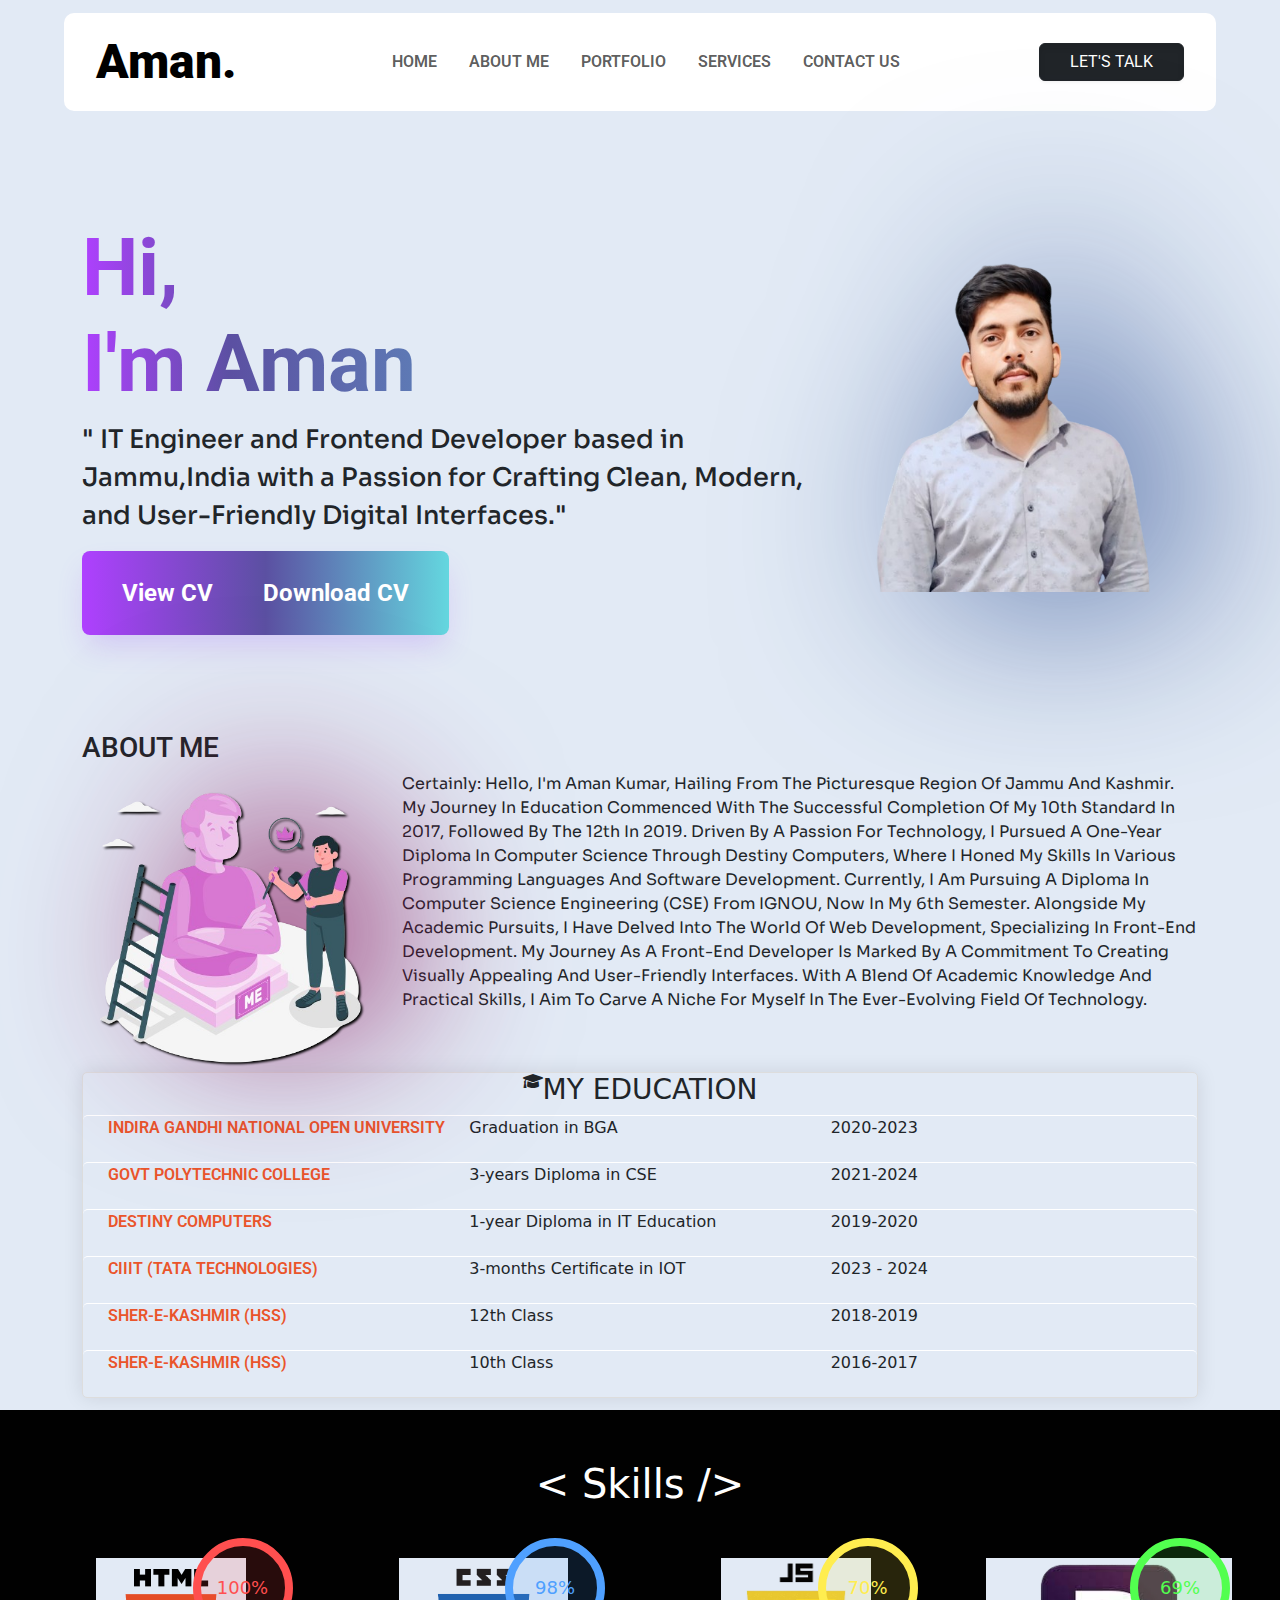
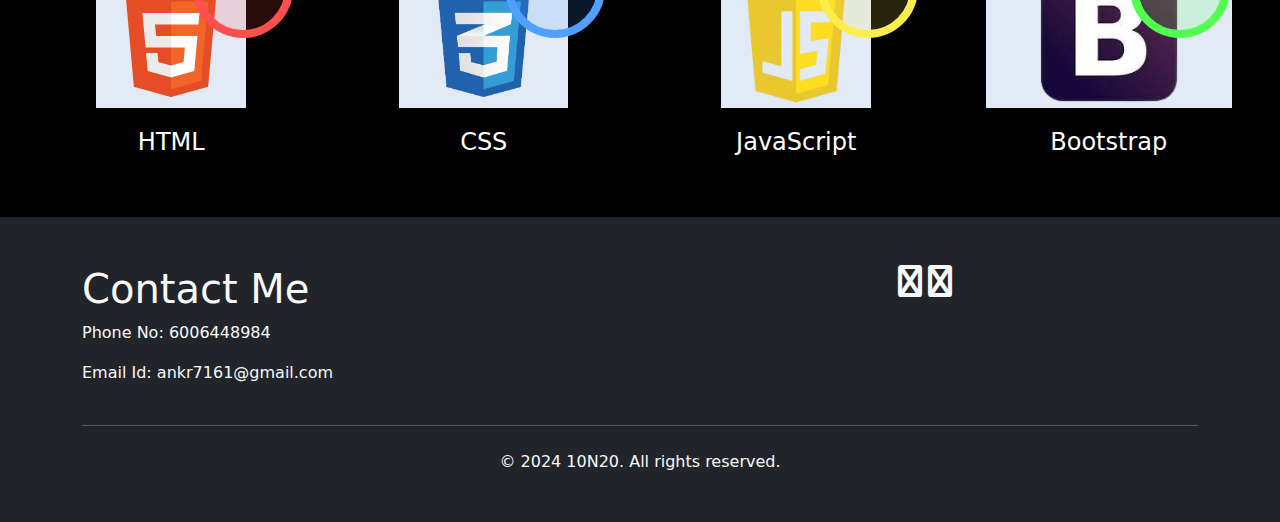
==== commit d99a8c09: "Update index.html" ====
--- a/index.html
+++ b/index.html
@@ -60,7 +60,7 @@
             I'm Aman
           </h1>
           <p>
-            "Frontend Developer based in Jammu,India with a Passion for Crafting Clean, Modern, and User-Friendly
+            " IT Engineer and Frontend Developer based in Jammu,India with a Passion for Crafting Clean, Modern, and User-Friendly
             Digital Interfaces."
           </p>
           <button class="button-64">
@@ -365,4 +365,4 @@
 
 </body>
 
-</html>+</html>
